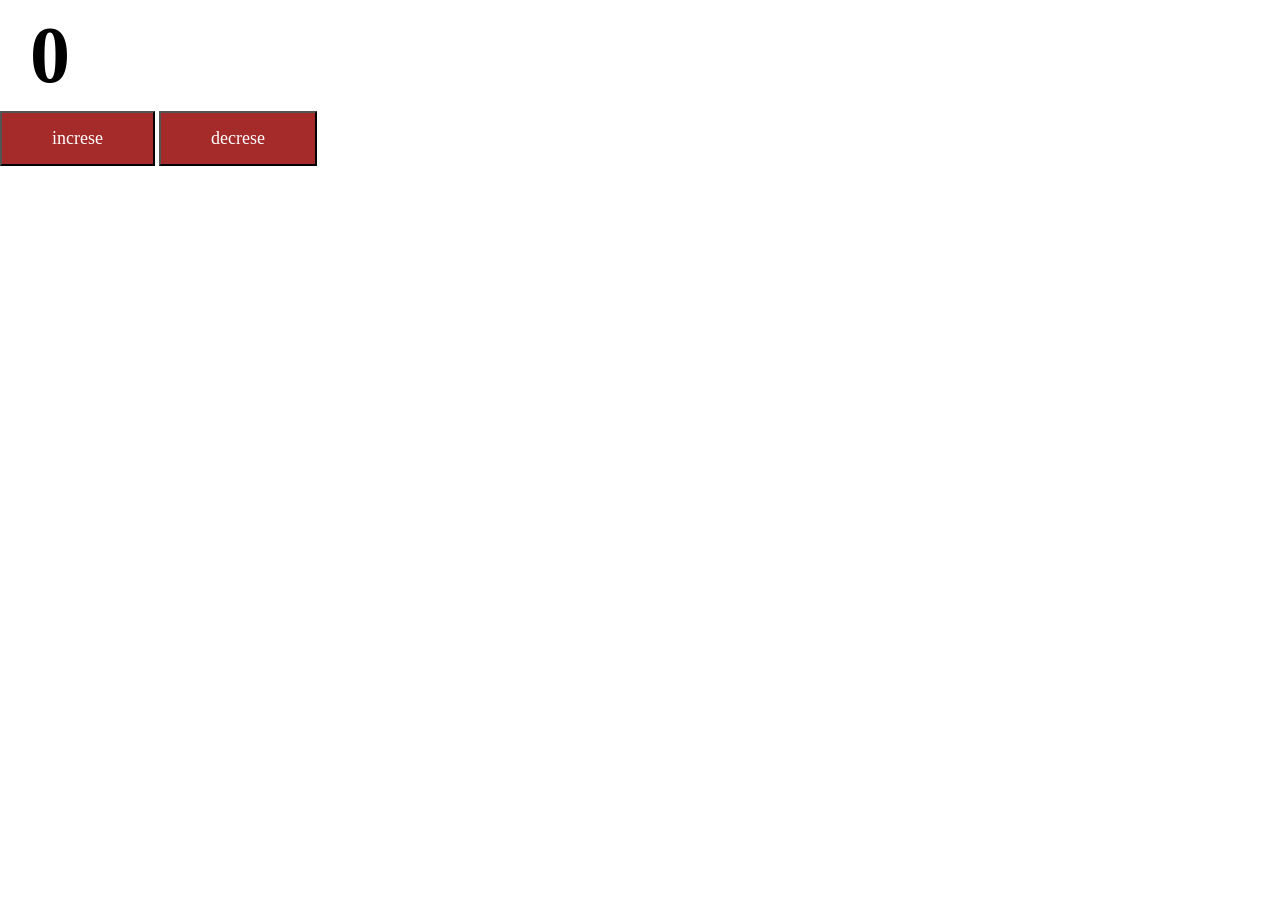
==== index.html @ 86329685 "first commit" ====
<!DOCTYPE html>
<html lang="en">
<head>
    <meta charset="UTF-8">
    <meta name="viewport" content="width=device-width, initial-scale=1.0">
    <title>Document</title>
    <link rel="stylesheet" href="style.css">
</head>
<body>
    <h2>0</h2> 
    <button id="inc">increse</button>  
    <button id="dec">decrese</button>  

    <script src="script.js"></script>
</body>
</html>
---- style.css ----
*{
    margin: 0;
    padding: 0;
    box-sizing: border-box;
    font-family: gilroy;
}
html,body{
    height: 100%;
    width: 100%;
}

h2{
    padding: 10px 30px;
    font-size: 80px;

}
#inc{
    padding: 15px 50px;
    background-color: brown;
    color: white;
    font-size: 18px;
}
#dec{
    padding: 15px 50px;
    background-color: brown;
    color: white;
    font-size: 18px;
    
}
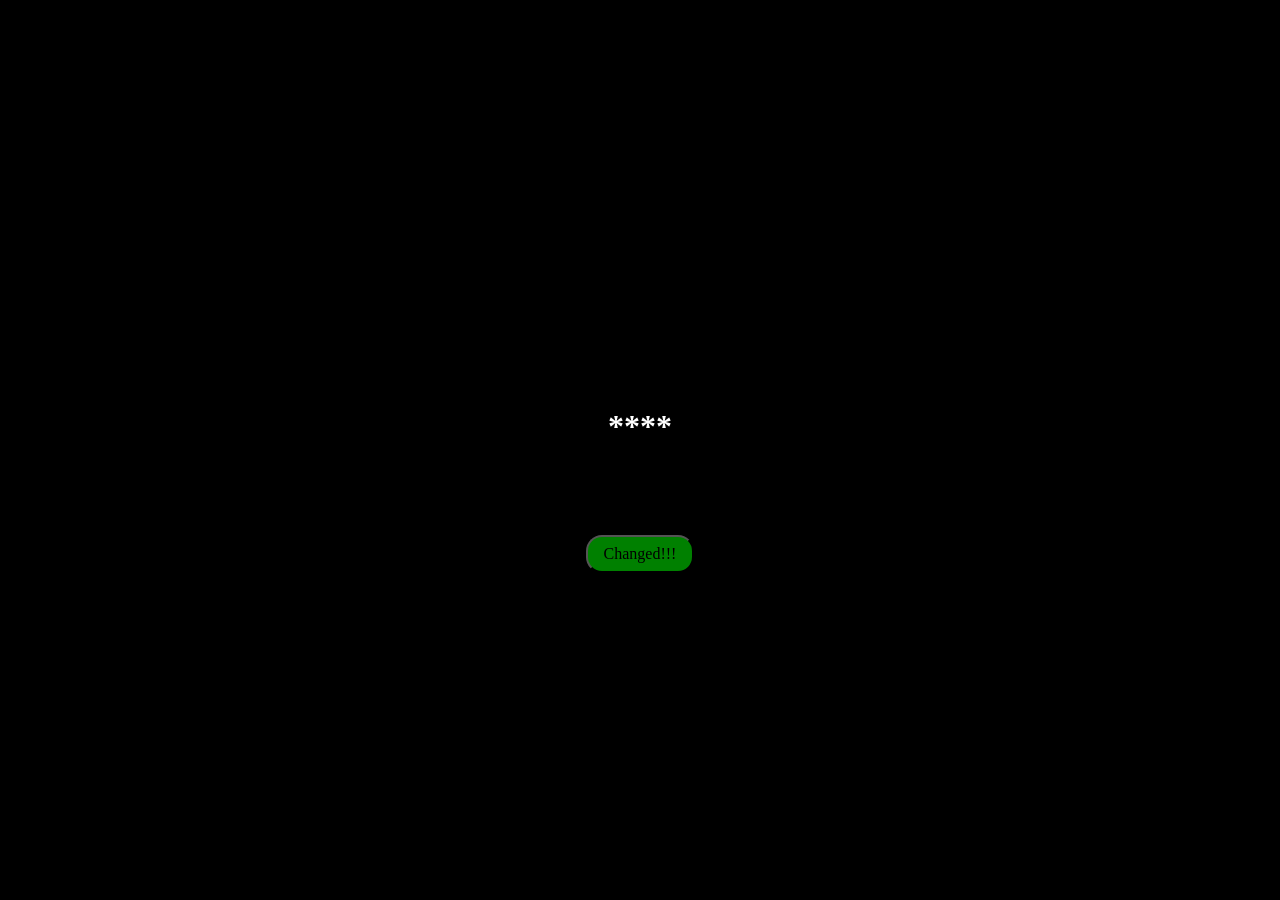
==== commit 9c7ad513: "ipl" ====
--- a/index.html
+++ b/index.html
@@ -7,10 +7,10 @@
     <link rel="stylesheet" href="style.css">
 </head>
 <body>
-    <h2>0</h2> 
-    <button id="inc">increse</button>  
-    <button id="dec">decrese</button>  
-
+    <main>
+        <h1>****</h1>
+         <button>Changed!!!</button>
+    </main>
     <script src="script.js"></script>
 </body>
 </html>
--- a/style.css
+++ b/style.css
@@ -9,21 +9,32 @@
     width: 100%;
 }
 
-h2{
-    padding: 10px 30px;
-    font-size: 80px;
+main{
+    height: 100%;
+    width: 100%;
+    display: flex;
+    align-items: center;
+    justify-content: center;
+    gap: 10px;
+    flex-direction: column;
+    background-color: black;
+    
+}
+h1{
+    padding: 80px 150px;
+    border-radius: 10px;
+    color: white;
+}
+button{
+    padding: 0.5rem 1rem;
+    background-color: green;
+    font-size: 1rem;
+    border-radius: 1rem;
+    cursor: pointer;
+    font-weight: 2rem;
 
 }
-#inc{
-    padding: 15px 50px;
-    background-color: brown;
-    color: white;
-    font-size: 18px;
-}
-#dec{
-    padding: 15px 50px;
-    background-color: brown;
-    color: white;
-    font-size: 18px;
-    
+button:hover{
+    background-color: red;
+    scale: 0.92;
 }
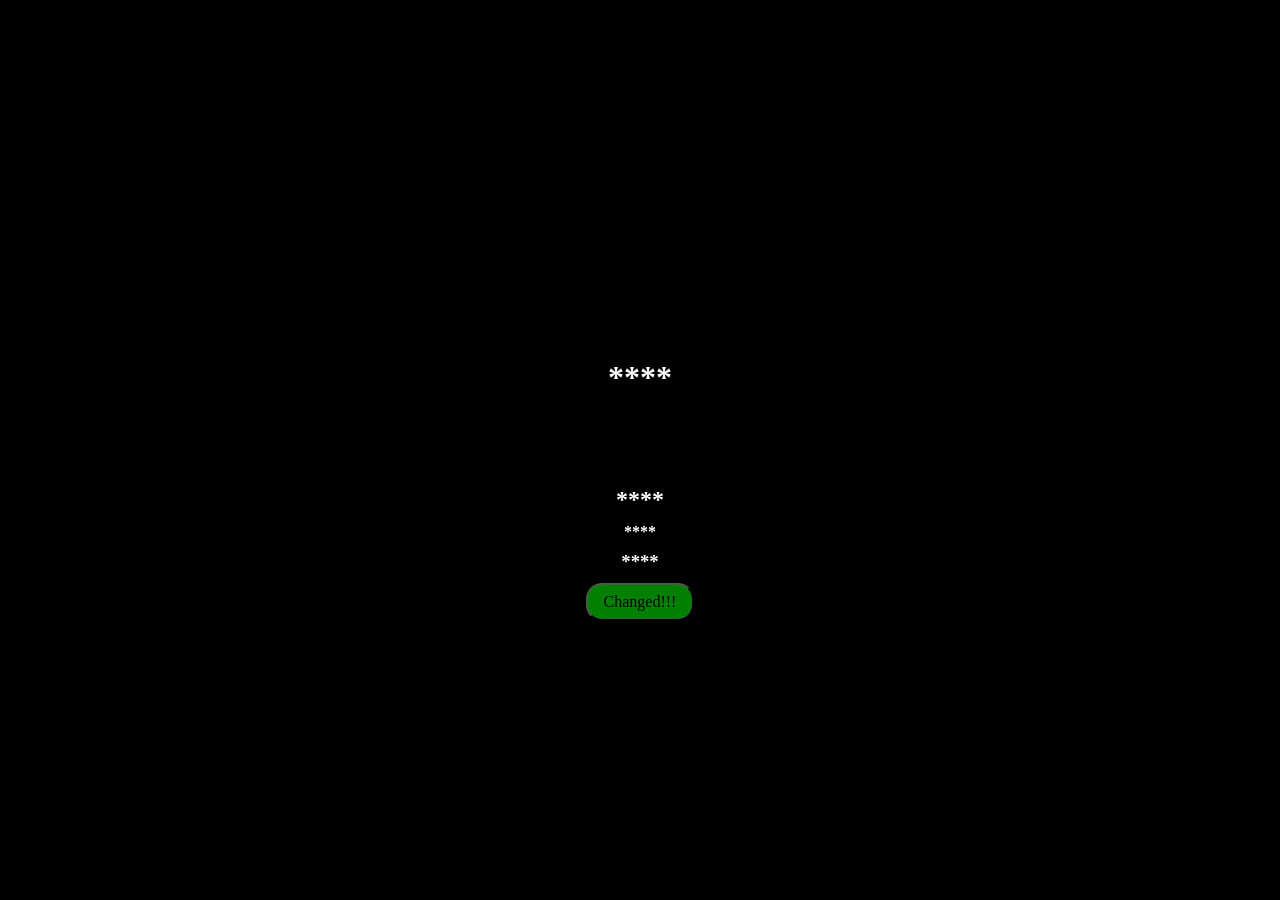
==== commit b95f0035: "origin" ====
--- a/index.html
+++ b/index.html
@@ -9,6 +9,9 @@
 <body>
     <main>
         <h1>****</h1>
+        <h2>****</h2>
+        <h4>****</h4>
+        <h3>****</h3>
          <button>Changed!!!</button>
     </main>
     <script src="script.js"></script>
--- a/style.css
+++ b/style.css
@@ -25,6 +25,16 @@
     border-radius: 10px;
     color: white;
 }
+h2{
+    color: white;
+
+}
+h3{
+    color: white;
+}
+h4{
+    color: white;
+}
 button{
     padding: 0.5rem 1rem;
     background-color: green;
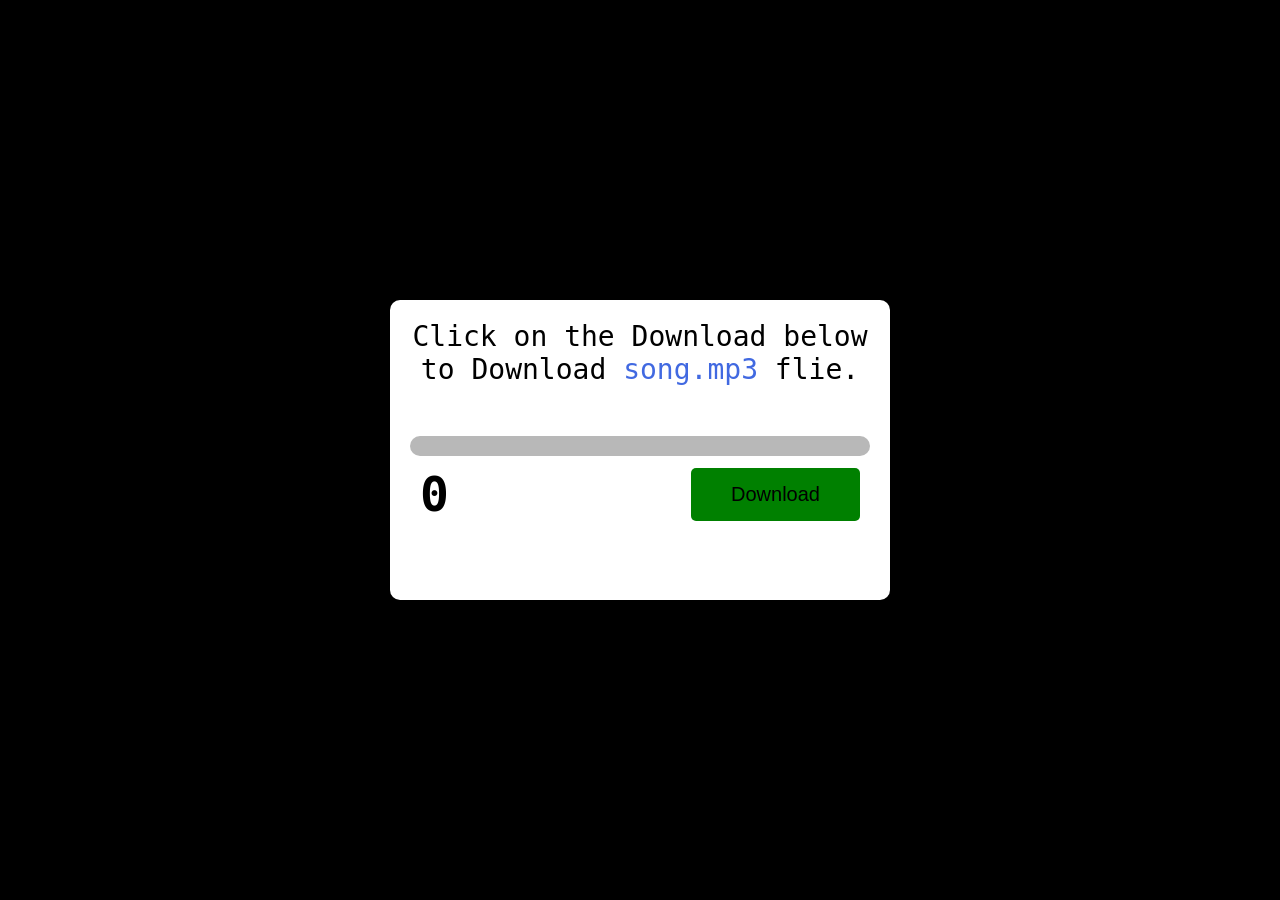
==== commit 2373749d: "origin" ====
--- a/index.html
+++ b/index.html
@@ -8,11 +8,18 @@
 </head>
 <body>
     <main>
-        <h1>****</h1>
-        <h2>****</h2>
-        <h4>****</h4>
-        <h3>****</h3>
-         <button>Changed!!!</button>
+      <div class="card">
+        <p>Click on the Download below to Download <span>song.mp3</span> flie.</p>
+        <div class="outer">
+            <div class="inner">
+                
+            </div>
+        </div>
+        <div class="bottom">
+            <h2>0</h2>
+            <button>Download</button>
+        </div>
+      </div>
     </main>
     <script src="script.js"></script>
 </body>
--- a/style.css
+++ b/style.css
@@ -2,49 +2,69 @@
     margin: 0;
     padding: 0;
     box-sizing: border-box;
-    font-family: gilroy;
 }
 html,body{
     height: 100%;
     width: 100%;
 }
-
 main{
     height: 100%;
     width: 100%;
     display: flex;
     align-items: center;
     justify-content: center;
-    gap: 10px;
-    flex-direction: column;
     background-color: black;
+}
+.card{
+    height: 300px;
+    width: 500px;
+    background-color: white;
+    border-radius: 10px;
+    padding: 20px;
+}
+.outer{
+    height: 20px;
+    width: 100%;
+    background-color: rgb(184,184,184);
+    border-radius: 50px;
+}
+.inner{
+    height: 100%;
+    width: 00;
+    background-color: green;
+    border-radius: 50px;
+}
+.bottom{
+    display: flex;
+    align-items: center;
+    justify-content: space-between;
+    padding: 10px;
     
 }
-h1{
-    padding: 80px 150px;
-    border-radius: 10px;
-    color: white;
+button{
+    padding: 15px 40px;
+    background-color: green;
+    border-radius: 5px;
+    font-weight: 600px;
+    border: none;
+    font-size: 20px;
+}
+button:active{
+    scale: 0.92;
 }
 h2{
-    color: white;
+    font-size: 48px;
+    font-family: monospace;
+}
+p{
+    font-size: 28px;
+    padding-bottom: 50px;
+    text-align: center;
+    font-weight: 900px;
+    font-family: monospace;
+}
+span{
+    color: royalblue;
+}
 
-}
-h3{
-    color: white;
-}
-h4{
-    color: white;
-}
-button{
-    padding: 0.5rem 1rem;
-    background-color: green;
-    font-size: 1rem;
-    border-radius: 1rem;
-    cursor: pointer;
-    font-weight: 2rem;
 
-}
-button:hover{
-    background-color: red;
-    scale: 0.92;
-}
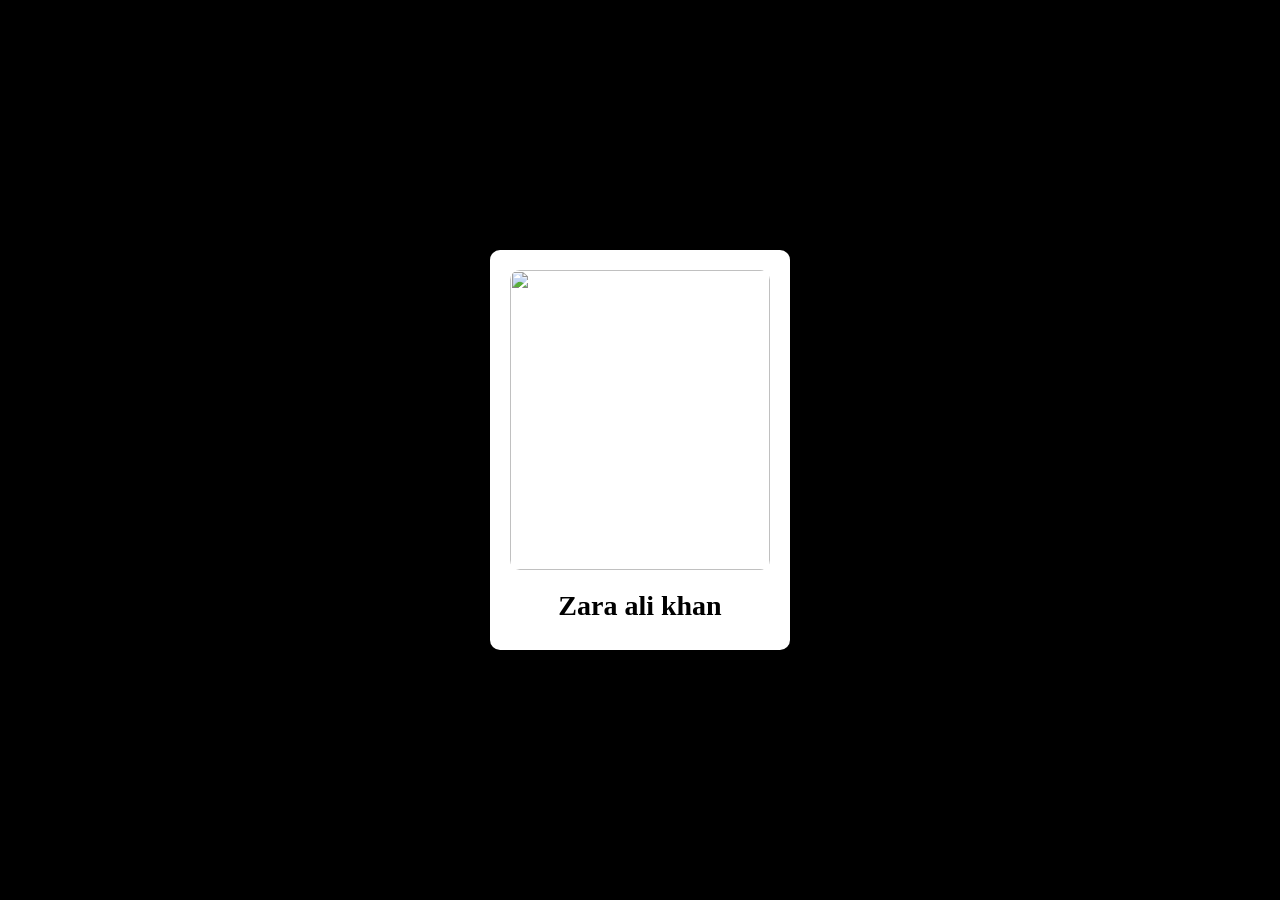
==== commit 4e318e03: "dobule tap like" ====
--- a/index.html
+++ b/index.html
@@ -5,21 +5,18 @@
     <meta name="viewport" content="width=device-width, initial-scale=1.0">
     <title>Document</title>
     <link rel="stylesheet" href="style.css">
+    <link
+  href="https://cdn.jsdelivr.net/npm/remixicon@4.9.0/fonts/remixicon.css"
+  rel="stylesheet"
+/>
 </head>
 <body>
     <main>
-      <div class="card">
-        <p>Click on the Download below to Download <span>song.mp3</span> flie.</p>
-        <div class="outer">
-            <div class="inner">
-                
-            </div>
+        <div class="card">
+            <img src="https://images.unsplash.com/photo-1789969047160-faa621b1c220?w=600&auto=format&fit=crop&q=60&ixlib=rb-4.1.0&ixid=M3wxMjA3fDB8MHxmZWF0dXJlZC1waG90b3MtZmVlZHwxMnx8fGVufDB8fHx8fA%3D%3D" alt="">
+            <h2>Zara ali khan</h2>
+            <i class="ri-heart-3-fill"></i>
         </div>
-        <div class="bottom">
-            <h2>0</h2>
-            <button>Download</button>
-        </div>
-      </div>
     </main>
     <script src="script.js"></script>
 </body>
--- a/style.css
+++ b/style.css
@@ -16,55 +16,37 @@
     background-color: black;
 }
 .card{
-    height: 300px;
-    width: 500px;
+    position: relative;
+    height: 400px;
+    width: 300px;
     background-color: white;
+    padding: 20px;
     border-radius: 10px;
-    padding: 20px;
 }
-.outer{
-    height: 20px;
-    width: 100%;
-    background-color: rgb(184,184,184);
-    border-radius: 50px;
+.card img{
+   height: 300px;
+   width: 100%;
+   object-fit: cover;
+   margin-bottom: 20px;
+   border-radius: 10px;
 }
-.inner{
-    height: 100%;
-    width: 00;
-    background-color: green;
-    border-radius: 50px;
+.card h2{
+    text-align: center;
+    font-size: 28px;
 }
-.bottom{
-    display: flex;
-    align-items: center;
-    justify-content: space-between;
-    padding: 10px;
-    
-}
-button{
-    padding: 15px 40px;
-    background-color: green;
-    border-radius: 5px;
-    font-weight: 600px;
-    border: none;
-    font-size: 20px;
-}
-button:active{
-    scale: 0.92;
-}
-h2{
-    font-size: 48px;
-    font-family: monospace;
-}
-p{
-    font-size: 28px;
-    padding-bottom: 50px;
-    text-align: center;
-    font-weight: 900px;
-    font-family: monospace;
-}
-span{
-    color: royalblue;
+.card i{
+    position: absolute;
+    font-size: 50px;
+    top: 50%;
+    left: 50%;
+    opacity: 0;
+    background: linear-gradient(to right bottom rgb rgb(119, 17, 119), rgb(221, 47, 166));
+    color: palevioletred;
+    background-clip:text ;
+    -webkit-background-clip: text;
+    transform: translate(-50%,-50%) scale(0) rotate(-60deg);
+    transition: all ease 0.3s;
 }
 
 
+
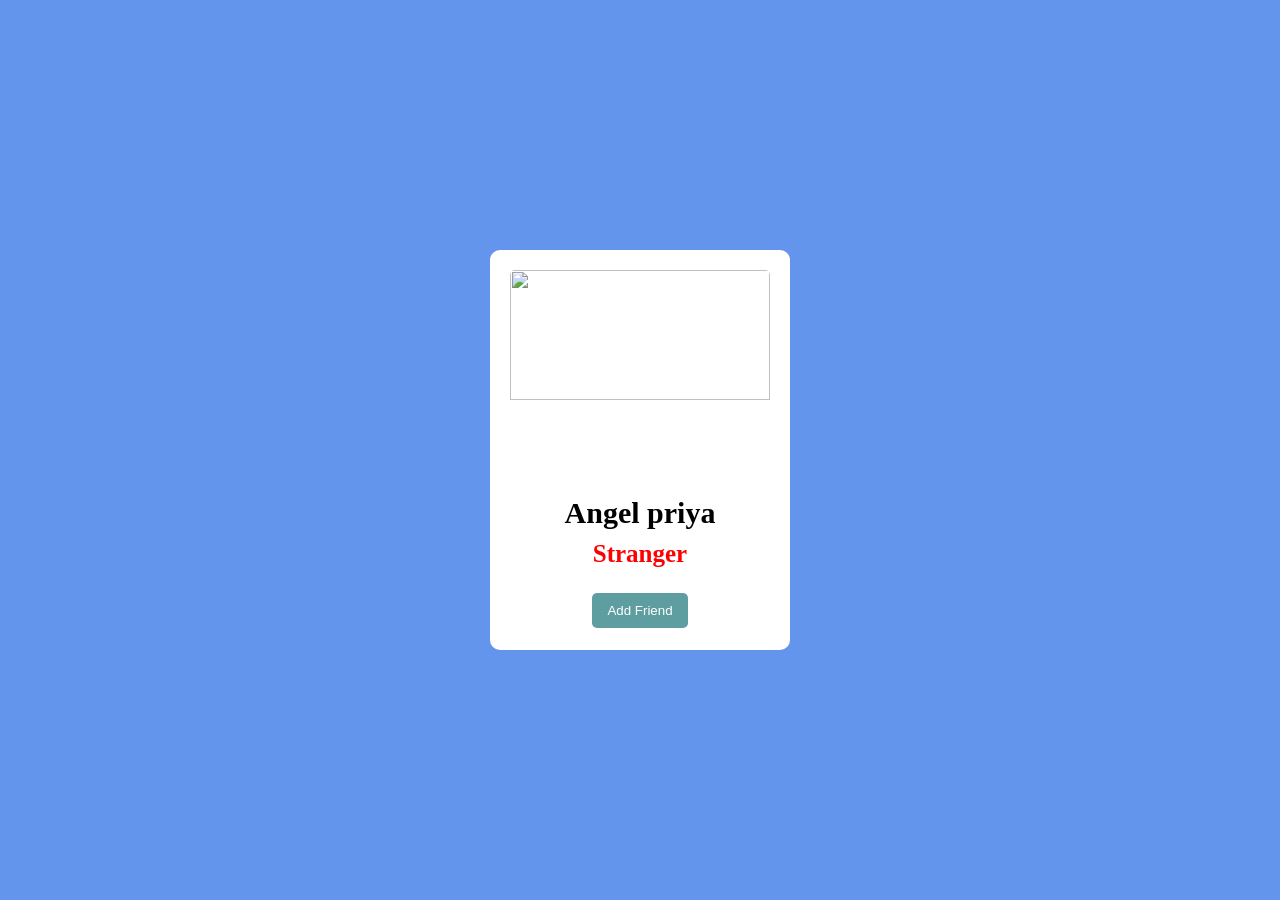
==== commit 35a06725: "Refactor HTML and JavaScript structure; add CSS for styling" ====
--- a/index.html
+++ b/index.html
@@ -5,19 +5,19 @@
     <meta name="viewport" content="width=device-width, initial-scale=1.0">
     <title>Document</title>
     <link rel="stylesheet" href="style.css">
-    <link
-  href="https://cdn.jsdelivr.net/npm/remixicon@4.9.0/fonts/remixicon.css"
-  rel="stylesheet"
-/>
+    
 </head>
 <body>
-    <main>
-        <div class="card">
-            <img src="https://images.unsplash.com/photo-1789969047160-faa621b1c220?w=600&auto=format&fit=crop&q=60&ixlib=rb-4.1.0&ixid=M3wxMjA3fDB8MHxmZWF0dXJlZC1waG90b3MtZmVlZHwxMnx8fGVufDB8fHx8fA%3D%3D" alt="">
-            <h2>Zara ali khan</h2>
-            <i class="ri-heart-3-fill"></i>
+    <div id="card">
+        <img src="https://images.unsplash.com/photo-1534008757030-27299c4371b6?w=600&auto=format&fit=crop&q=60&ixlib=rb-4.1.0&ixid=M3wxMjA3fDB8MHxzZWFyY2h8MTh8fG1vZGVsfGVufDB8MHwwfHx8MA%3D%3D" alt="">
+        <h1>Angel priya</h1>
+        <h4>Stranger</h4>
+        <div id="btn-container">
+            <button id="add">Add Friend</button>
+            
+
         </div>
-    </main>
+    </div>
     <script src="script.js"></script>
 </body>
 </html>
--- a/style.css
+++ b/style.css
@@ -7,46 +7,54 @@
     height: 100%;
     width: 100%;
 }
-main{
-    height: 100%;
-    width: 100%;
+body{
     display: flex;
     align-items: center;
     justify-content: center;
-    background-color: black;
+    background-color: cornflowerblue;
 }
-.card{
-    position: relative;
+#card{
     height: 400px;
     width: 300px;
     background-color: white;
+    border-radius: 10px;
     padding: 20px;
-    border-radius: 10px;
+    text-align: center;
 }
-.card img{
-   height: 300px;
-   width: 100%;
-   object-fit: cover;
-   margin-bottom: 20px;
-   border-radius: 10px;
+#card img{
+    height: 60%;
+    width: 100%;
+    object-fit: cover;
+    object-position: center;
+    border-radius: 5px;
 }
-.card h2{
-    text-align: center;
-    font-size: 28px;
+#card h1{
+    
+    font-size: 30px;
+    margin: 10px 10px;
 }
-.card i{
-    position: absolute;
-    font-size: 50px;
-    top: 50%;
-    left: 50%;
-    opacity: 0;
-    background: linear-gradient(to right bottom rgb rgb(119, 17, 119), rgb(221, 47, 166));
-    color: palevioletred;
-    background-clip:text ;
-    -webkit-background-clip: text;
-    transform: translate(-50%,-50%) scale(0) rotate(-60deg);
-    transition: all ease 0.3s;
+#card h4{
+    font-size: 25px;
+    color: red;
+    margin-bottom: 20px;
+
+}
+#card button{
+    background-color: cadetblue;
+    color: white;
+    font-weight: 600px;
+    padding: 10px 15px;
+    border: none;
+    margin: 5px;
+    cursor: pointer;
+    border-radius: 5px;
+}
+
+
+#card #add:active{
+    scale: 0.92;
 }
 
 
 
+
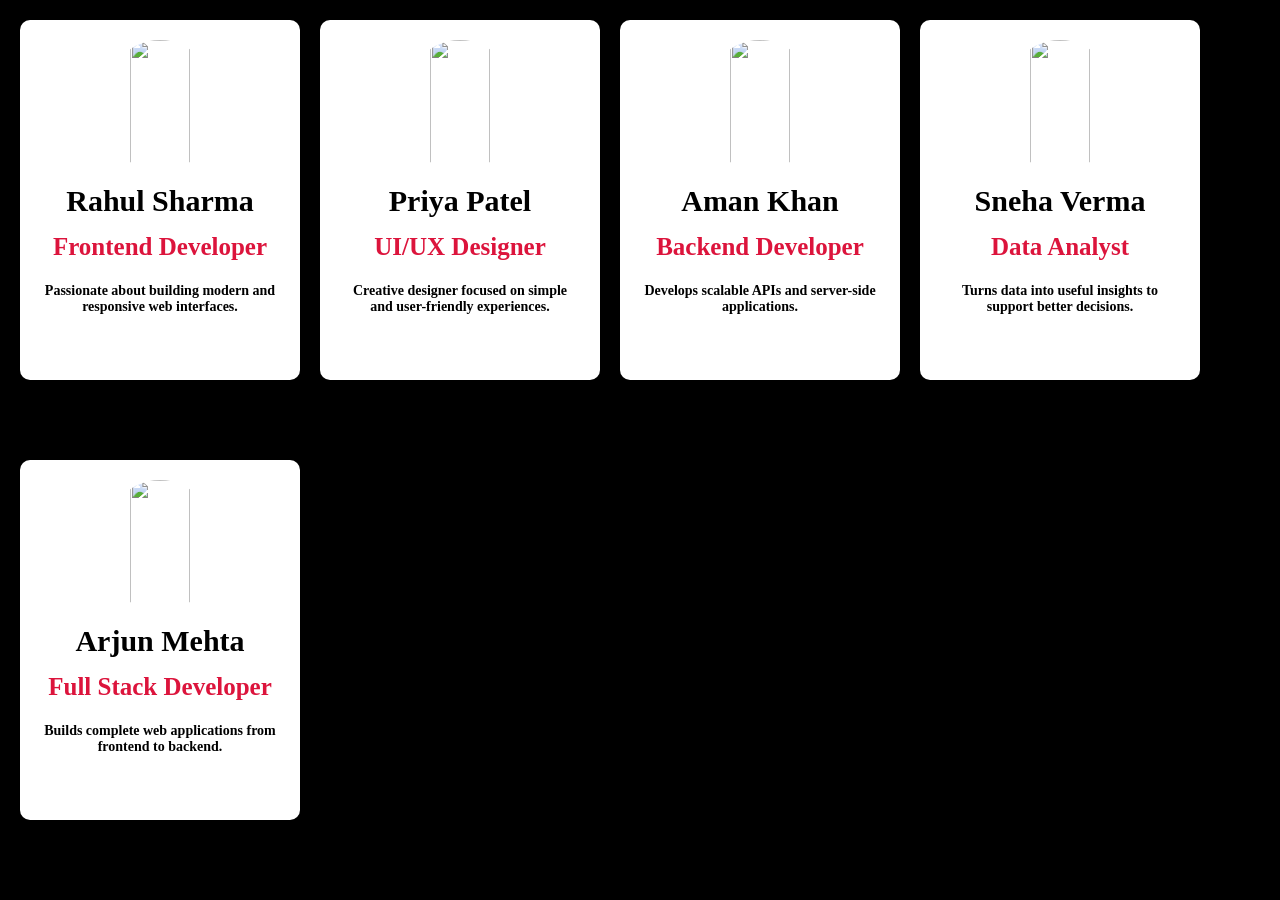
==== commit 0b2f6ac1: "personal details" ====
--- a/index.html
+++ b/index.html
@@ -8,16 +8,9 @@
     
 </head>
 <body>
-    <div id="card">
-        <img src="https://images.unsplash.com/photo-1534008757030-27299c4371b6?w=600&auto=format&fit=crop&q=60&ixlib=rb-4.1.0&ixid=M3wxMjA3fDB8MHxzZWFyY2h8MTh8fG1vZGVsfGVufDB8MHwwfHx8MA%3D%3D" alt="">
-        <h1>Angel priya</h1>
-        <h4>Stranger</h4>
-        <div id="btn-container">
-            <button id="add">Add Friend</button>
-            
-
-        </div>
-    </div>
+    <main>
+        
+    </main>
     <script src="script.js"></script>
 </body>
 </html>
--- a/style.css
+++ b/style.css
@@ -7,52 +7,48 @@
     height: 100%;
     width: 100%;
 }
-body{
+main{
+    height: 100%;
+    width: 100%;
+    background-color: black;
+    padding: 20px;
+    text-align: center;
     display: flex;
-    align-items: center;
-    justify-content: center;
-    background-color: cornflowerblue;
+    align-items: flex-start;
+    gap: 20px;
+    flex-wrap:wrap ;
+    overflow: hidden;
 }
-#card{
-    height: 400px;
-    width: 300px;
+.card{
+    height: 360px;
+    width: 280px;
     background-color: white;
     border-radius: 10px;
-    padding: 20px;
-    text-align: center;
+    padding: 20px; 
 }
-#card img{
-    height: 60%;
-    width: 100%;
+.card img{
+    height: 140px;
+    width: 50%;
     object-fit: cover;
-    object-position: center;
-    border-radius: 5px;
+    border-radius: 50%;
+    padding-bottom: 10px;
 }
-#card h1{
-    
+.card h1{
     font-size: 30px;
-    margin: 10px 10px;
-}
-#card h4{
-    font-size: 25px;
-    color: red;
-    margin-bottom: 20px;
+    padding-bottom: 15px;
 
 }
-#card button{
-    background-color: cadetblue;
-    color: white;
-    font-weight: 600px;
-    padding: 10px 15px;
-    border: none;
-    margin: 5px;
-    cursor: pointer;
-    border-radius: 5px;
+.card h3{
+    font-size: 25px;
+    padding-bottom: 10px;
+    color: crimson;
+
 }
+.card h5{
+    font-size: 14px;
+    padding-top: 12px;
+    
 
-
-#card #add:active{
-    scale: 0.92;
 }
 
 
